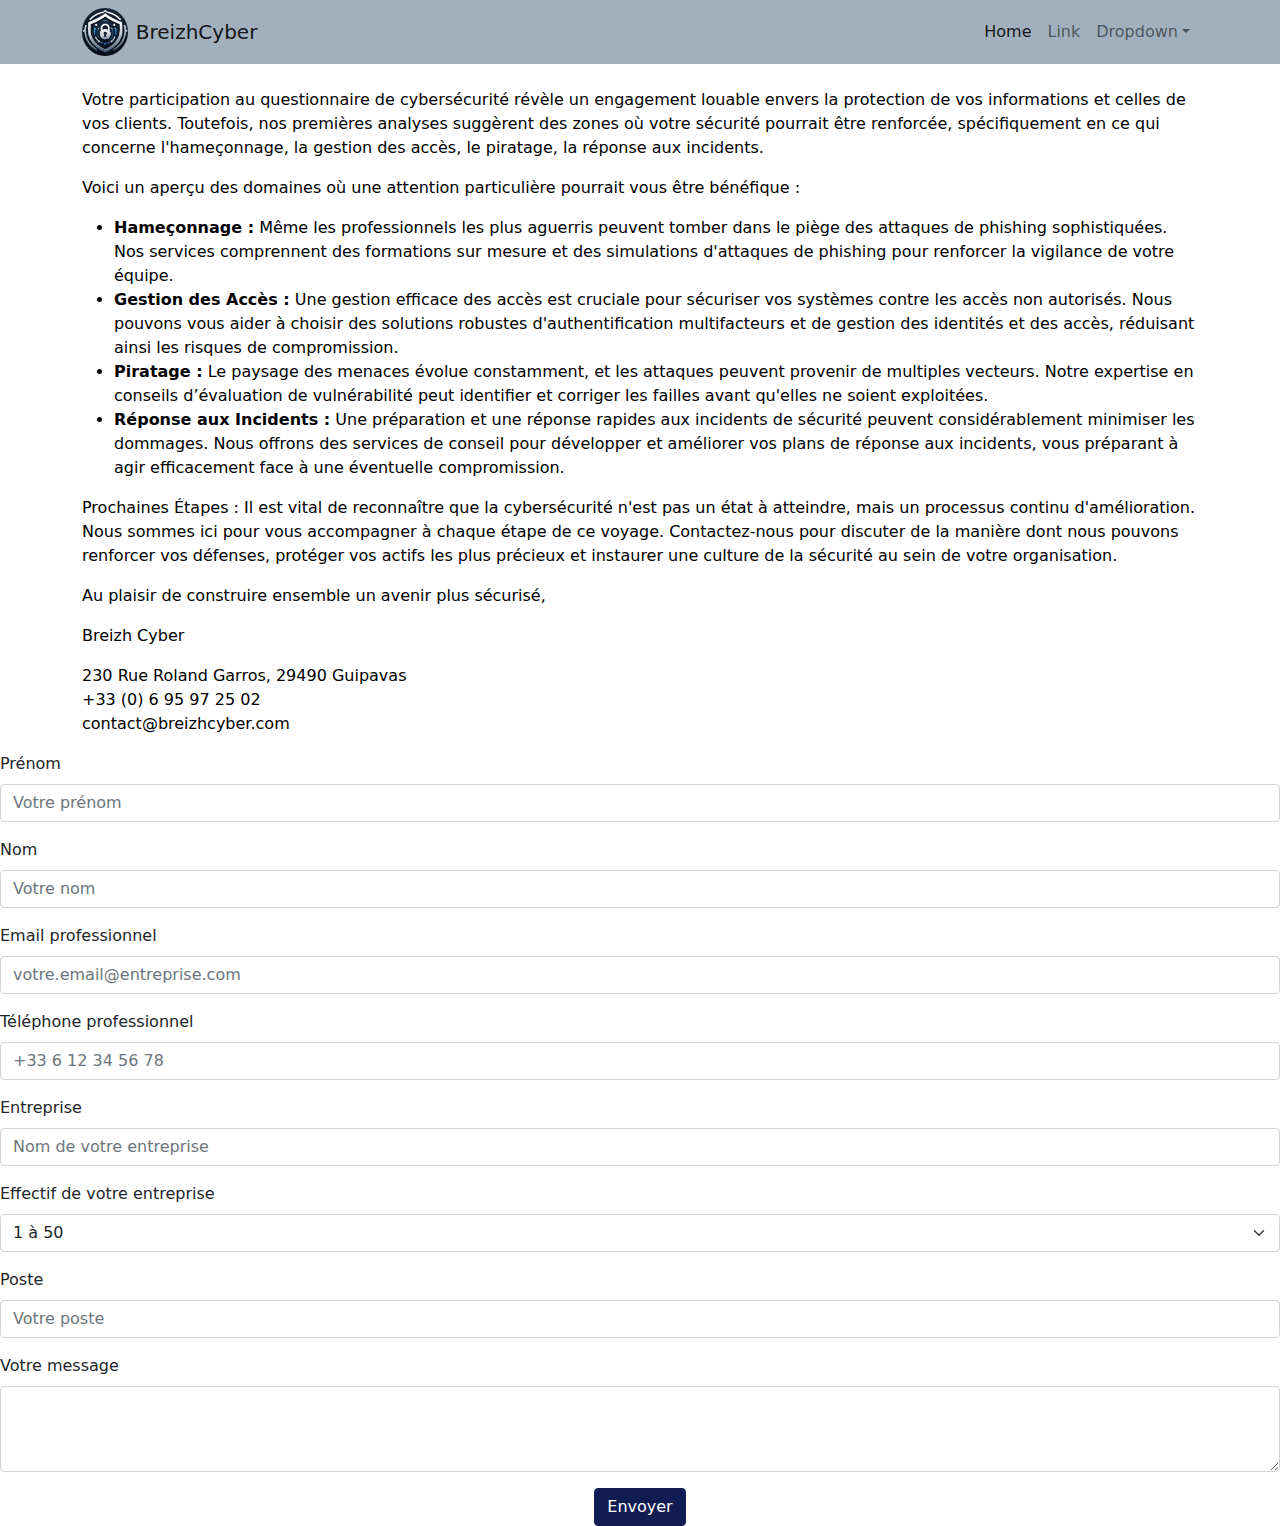
==== mail.html @ 2a159140 "mail" ====
<!DOCTYPE html>
<html>
<head>
    <!-- Basic -->
    <meta charset="utf-8" />
    <meta name="viewport" content="width=device-width, initial-scale=1" />

    <title>Breizh Cyber</title>
    <link href="https://cdn.jsdelivr.net/npm/bootstrap@5.0.2/dist/css/bootstrap.min.css" rel="stylesheet" integrity="sha384-EVSTQN3/azprG1Anm3QDgpJLIm9Nao0Yz1ztcQTwFspd3yD65VohhpuuCOmLASjC" crossorigin="anonymous" />
    <link href="./css/bootstrap.css" rel="stylesheet" />
    <link href="./css/style.css" rel="stylesheet" />
    <link href="https://unpkg.com/boxicons@2.1.4/css/boxicons.min.css" rel="stylesheet" />
    <script src="./js/bootstrap.bundle.min.js"></script>
</head>
<body>
    <!-- Navbar -->
    <nav class="navbar navbar-expand-sm navbar-light bg-secondary">
        <div class="container">
            <img src="./img/logo3.jpg" class="rounded-circle me-2" style="max-height: 3em;" />
            <a class="navbar-brand" href="index.html">BreizhCyber</a>
            <button class="navbar-toggler d-lg-none" type="button" data-bs-toggle="collapse" data-bs-target="#collapsibleNavId" aria-controls="collapsibleNavId" aria-expanded="false" aria-label="Toggle navigation">
                <span class="navbar-toggler-icon"></span>
            </button>
            <div class="collapse navbar-collapse" id="collapsibleNavId">
                <ul class="navbar-nav ms-auto mt-2 mt-lg-0">
                    <li class="nav-item">
                        <a class="nav-link active" href="#" aria-current="page">Home <span class="visually-hidden">(current)</span></a>
                    </li>
                    <li class="nav-item">
                        <a class="nav-link" href="#">Link</a>
                    </li>
                    <li class="nav-item dropdown">
                        <a class="nav-link dropdown-toggle" href="#" id="dropdownId" data-bs-toggle="dropdown" aria-haspopup="true" aria-expanded="false">Dropdown</a>
                        <div class="dropdown-menu" aria-labelledby="dropdownId">
                            <a class="dropdown-item" href="#">Action 1</a>
                            <a class="dropdown-item" href="#">Action 2</a>
                        </div>
                    </li>
                </ul>
            </div>
        </div>
    </nav>

    <!-- Message Section -->
    <div class="container mt-4">
        <div class="row">
            <div class="col" style="color: black;">
                <p>Votre participation au questionnaire de cybersécurité révèle un engagement louable envers la protection de vos informations et celles de vos clients. Toutefois, nos premières analyses suggèrent des zones où votre sécurité pourrait être renforcée, spécifiquement en ce qui concerne l'hameçonnage, la gestion des accès, le piratage, la réponse aux incidents.</p>
                <p>Voici un aperçu des domaines où une attention particulière pourrait vous être bénéfique :</p>
                <ul>
                    <li><strong>Hameçonnage :</strong> Même les professionnels les plus aguerris peuvent tomber dans le piège des attaques de phishing sophistiquées. Nos services comprennent des formations sur mesure et des simulations d'attaques de phishing pour renforcer la vigilance de votre équipe.</li>
                    <li><strong>Gestion des Accès :</strong> Une gestion efficace des accès est cruciale pour sécuriser vos systèmes contre les accès non autorisés. Nous pouvons vous aider à choisir des solutions robustes d'authentification multifacteurs et de gestion des identités et des accès, réduisant ainsi les risques de compromission.</li>
                    <li><strong>Piratage :</strong> Le paysage des menaces évolue constamment, et les attaques peuvent provenir de multiples vecteurs. Notre expertise en conseils d’évaluation de vulnérabilité peut identifier et corriger les failles avant qu'elles ne soient exploitées.</li>
                    <li><strong>Réponse aux Incidents :</strong> Une préparation et une réponse rapides aux incidents de sécurité peuvent considérablement minimiser les dommages. Nous offrons des services de conseil pour développer et améliorer vos plans de réponse aux incidents, vous préparant à agir efficacement face à une éventuelle compromission.</li>
                </ul>
                <p>Prochaines Étapes : Il est vital de reconnaître que la cybersécurité n'est pas un état à atteindre, mais un processus continu d'amélioration. Nous sommes ici pour vous accompagner à chaque étape de ce voyage. Contactez-nous pour discuter de la manière dont nous pouvons renforcer vos défenses, protéger vos actifs les plus précieux et instaurer une culture de la sécurité au sein de votre organisation.</p>
                <p>Au plaisir de construire ensemble un avenir plus sécurisé,</p>
                <p>Breizh Cyber</p>
                <p>230 Rue Roland Garros, 29490 Guipavas<br>+33 (0) 6 95 97 25 02<br>contact@breizhcyber.com</p>    
            </div>
        </div>
    </div>

    <form>
        <div class="mb-3">
            <label for="prenom" class="form-label">Prénom</label>
            <input type="text" class="form-control" id="prenom" placeholder="Votre prénom">
        </div>
        <div class="mb-3">
            <label for="nom" class="form-label">Nom</label>
            <input type="text" class="form-control" id="nom" placeholder="Votre nom">
        </div>
        <div class="mb-3">
            <label for="email" class="form-label">Email professionnel</label>
            <input type="email" class="form-control" id="email" placeholder="votre.email@entreprise.com">
        </div>
        <div class="mb-3">
            <label for="telephone" class="form-label">Téléphone professionnel</label>
            <input type="tel" class="form-control" id="telephone" placeholder="+33 6 12 34 56 78">
        </div>
        <div class="mb-3">
            <label for="entreprise" class="form-label">Entreprise</label>
            <input type="text" class="form-control" id="entreprise" placeholder="Nom de votre entreprise">
        </div>
        <div class="mb-3">
            <label for="effectif" class="form-label">Effectif de votre entreprise</label>
            <select class="form-select" id="effectif">
                <option value="1-50">1 à 50</option>
                <option value="51-250">51 à 250</option>
                <option value="251-1000">251 à 1000</option>
                <option value="1001+">1001 et +</option>
            </select>
        </div>
        <div class="mb-3">
            <label for="poste" class="form-label">Poste</label>
            <input type="text" class="form-control" id="poste" placeholder="Votre poste">
        </div>
        <div class="mb-3">
            <label for="message" class="form-label">Votre message</label>
            <textarea class="form-control" id="message" rows="3"></textarea>
        </div>
        <div class="text-center">
            <button type="submit" class="btn btn-primary">Envoyer</button>
        </div>
    </form>
    
</body>
</html>
---- css/style.css ----
.background{
  background-image: url("../img/background.png");
  background-size: cover;
  z-index: 0;
  opacity: 0.6;
}

.cadre, .tips, .progress, .progress-bar{
  z-index: 999;
}
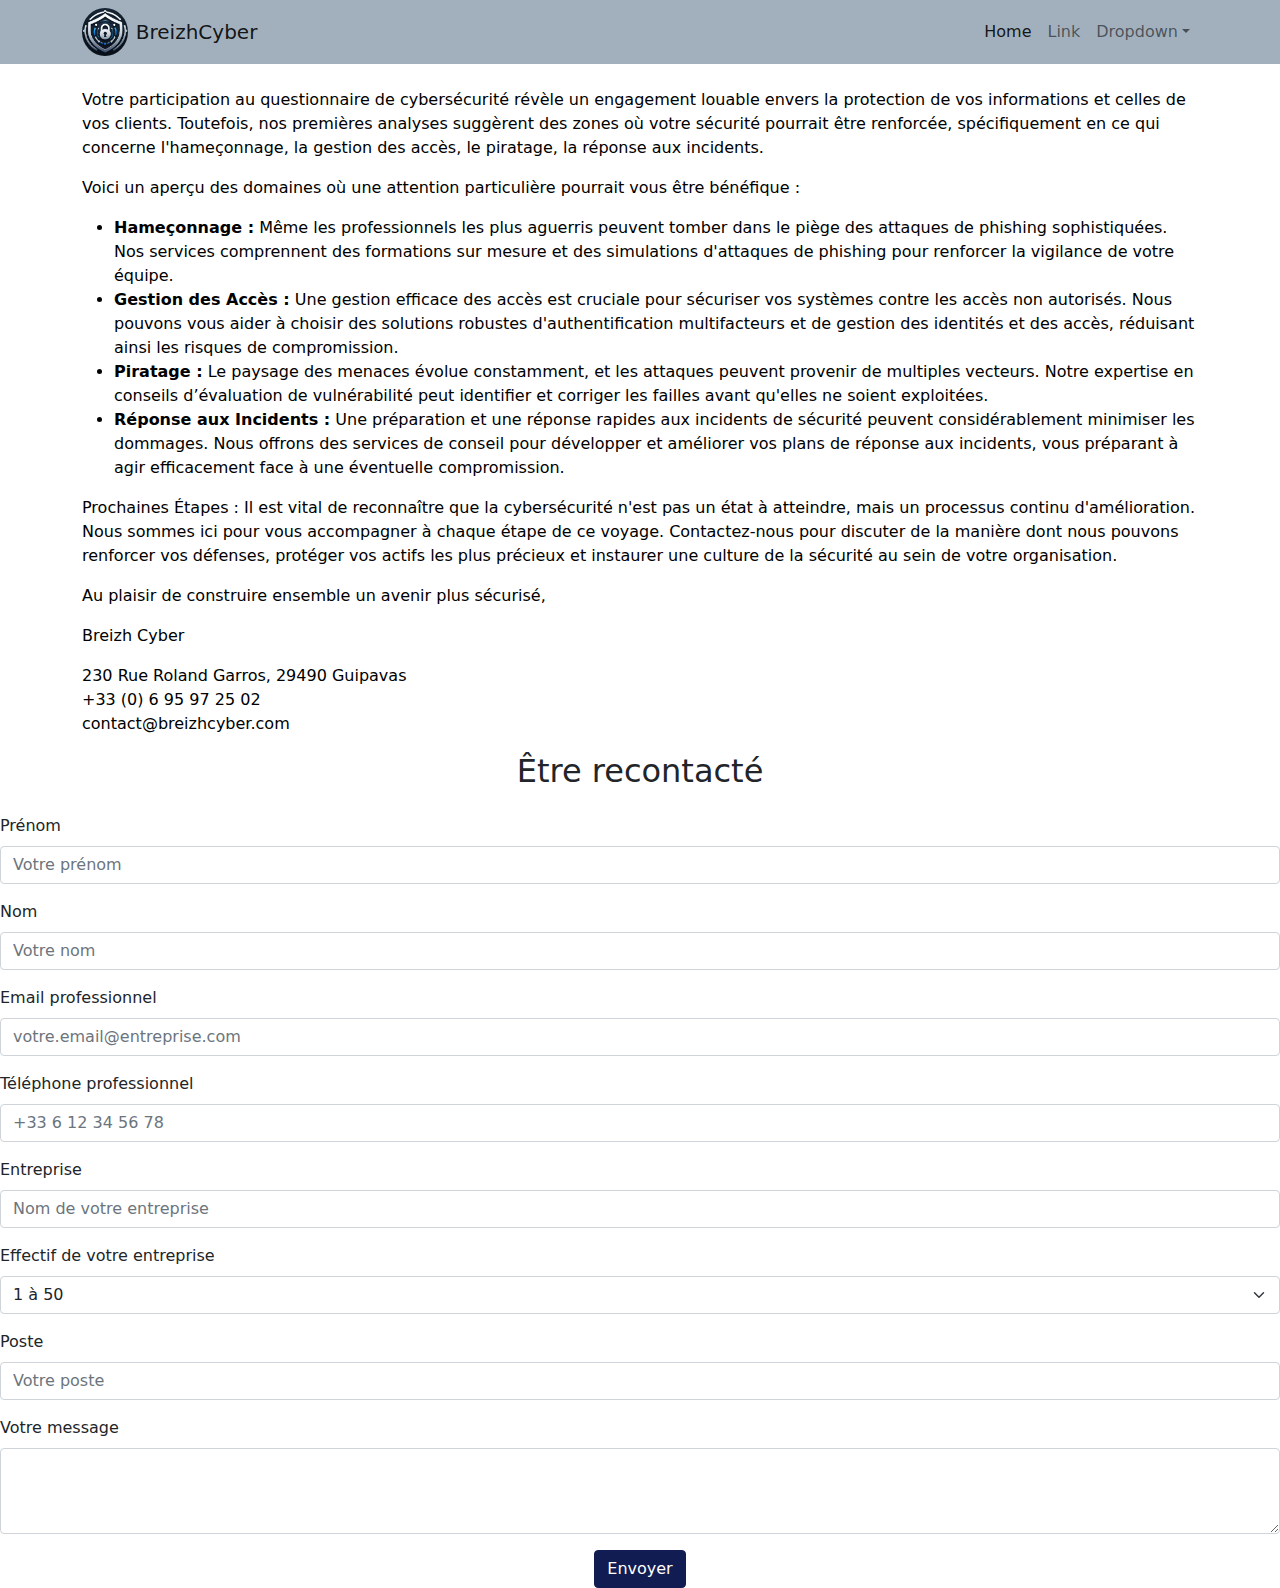
==== commit f85aea22: "mail" ====
--- a/mail.html
+++ b/mail.html
@@ -57,10 +57,13 @@
                 <p>Au plaisir de construire ensemble un avenir plus sécurisé,</p>
                 <p>Breizh Cyber</p>
                 <p>230 Rue Roland Garros, 29490 Guipavas<br>+33 (0) 6 95 97 25 02<br>contact@breizhcyber.com</p>    
+                <p> </p>
+                <p> </p>
+                <p> </p>
             </div>
         </div>
     </div>
-
+    <h2 class="text-center mb-4">Être recontacté</h2>
     <form>
         <div class="mb-3">
             <label for="prenom" class="form-label">Prénom</label>
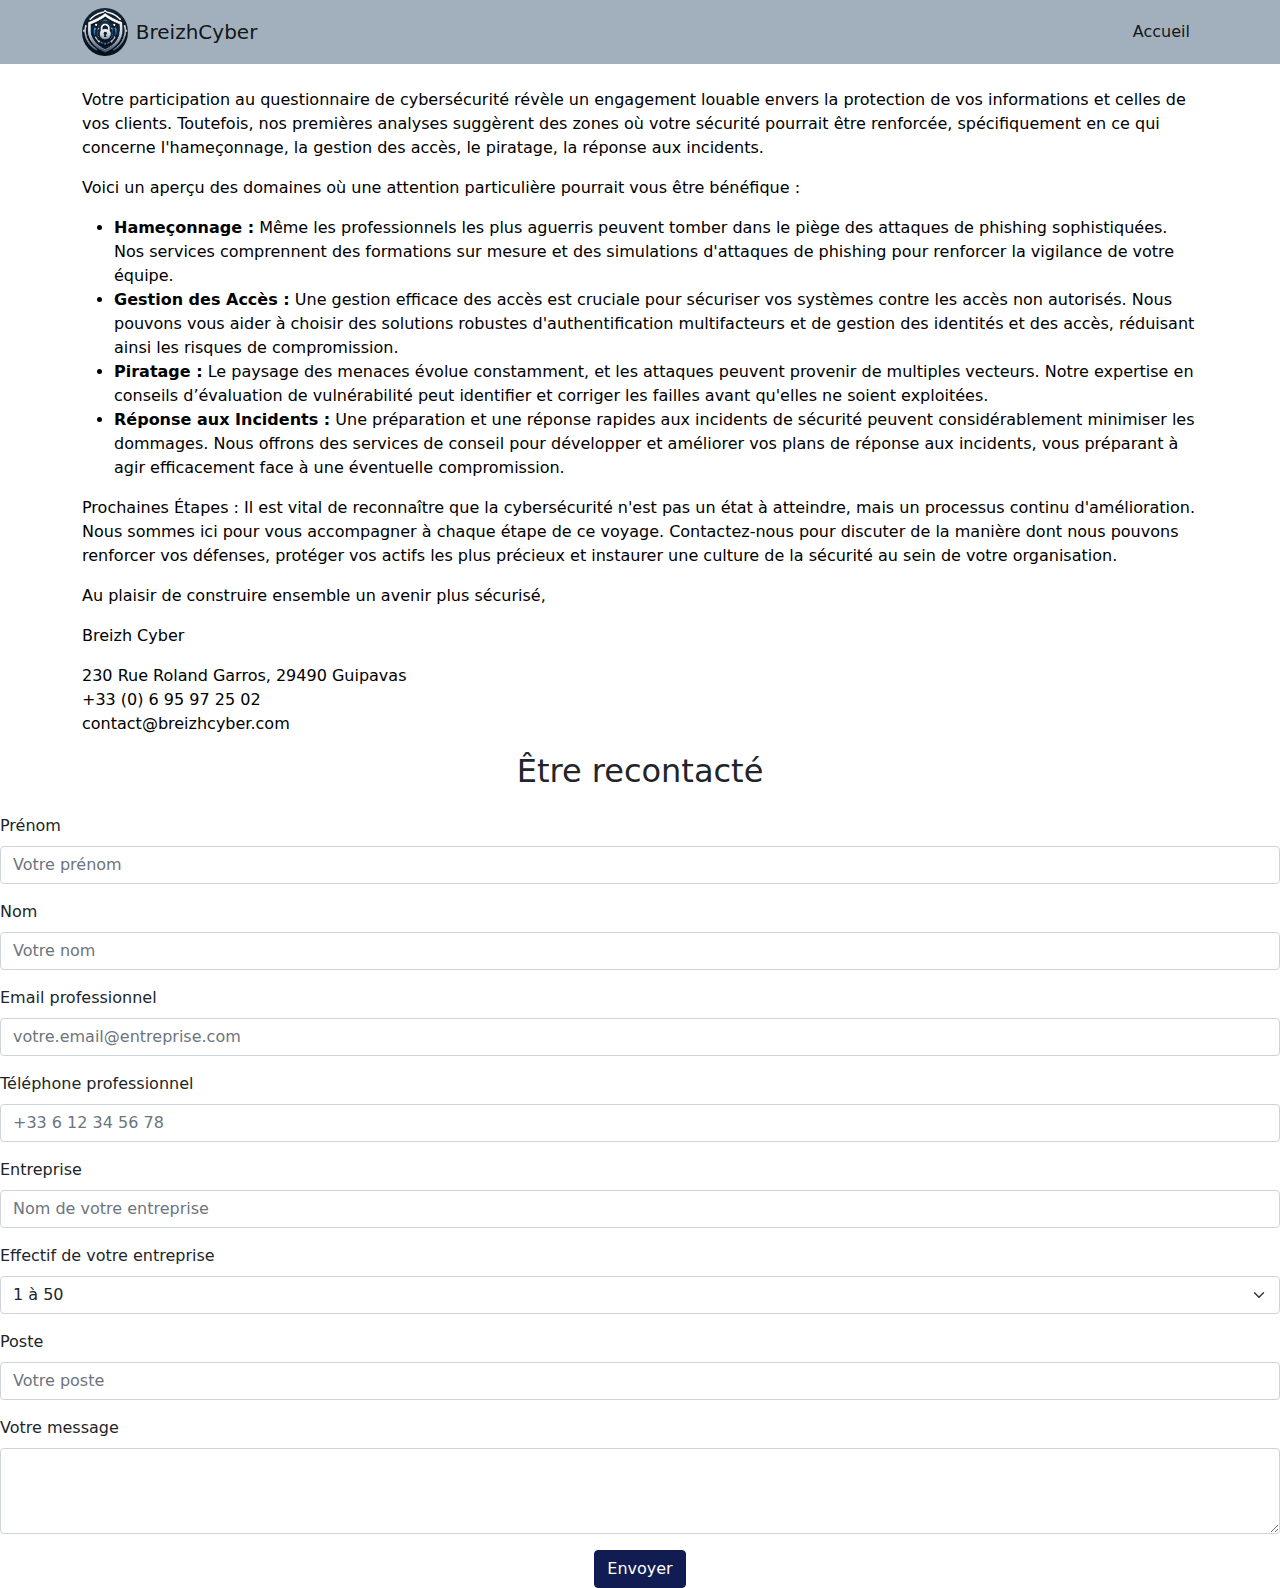
==== commit f8c575dd: "update" ====
--- a/mail.html
+++ b/mail.html
@@ -24,17 +24,7 @@
             <div class="collapse navbar-collapse" id="collapsibleNavId">
                 <ul class="navbar-nav ms-auto mt-2 mt-lg-0">
                     <li class="nav-item">
-                        <a class="nav-link active" href="#" aria-current="page">Home <span class="visually-hidden">(current)</span></a>
-                    </li>
-                    <li class="nav-item">
-                        <a class="nav-link" href="#">Link</a>
-                    </li>
-                    <li class="nav-item dropdown">
-                        <a class="nav-link dropdown-toggle" href="#" id="dropdownId" data-bs-toggle="dropdown" aria-haspopup="true" aria-expanded="false">Dropdown</a>
-                        <div class="dropdown-menu" aria-labelledby="dropdownId">
-                            <a class="dropdown-item" href="#">Action 1</a>
-                            <a class="dropdown-item" href="#">Action 2</a>
-                        </div>
+                        <a class="nav-link active" href="#" aria-current="page">Accueil<span class="visually-hidden">(current)</span></a>
                     </li>
                 </ul>
             </div>
